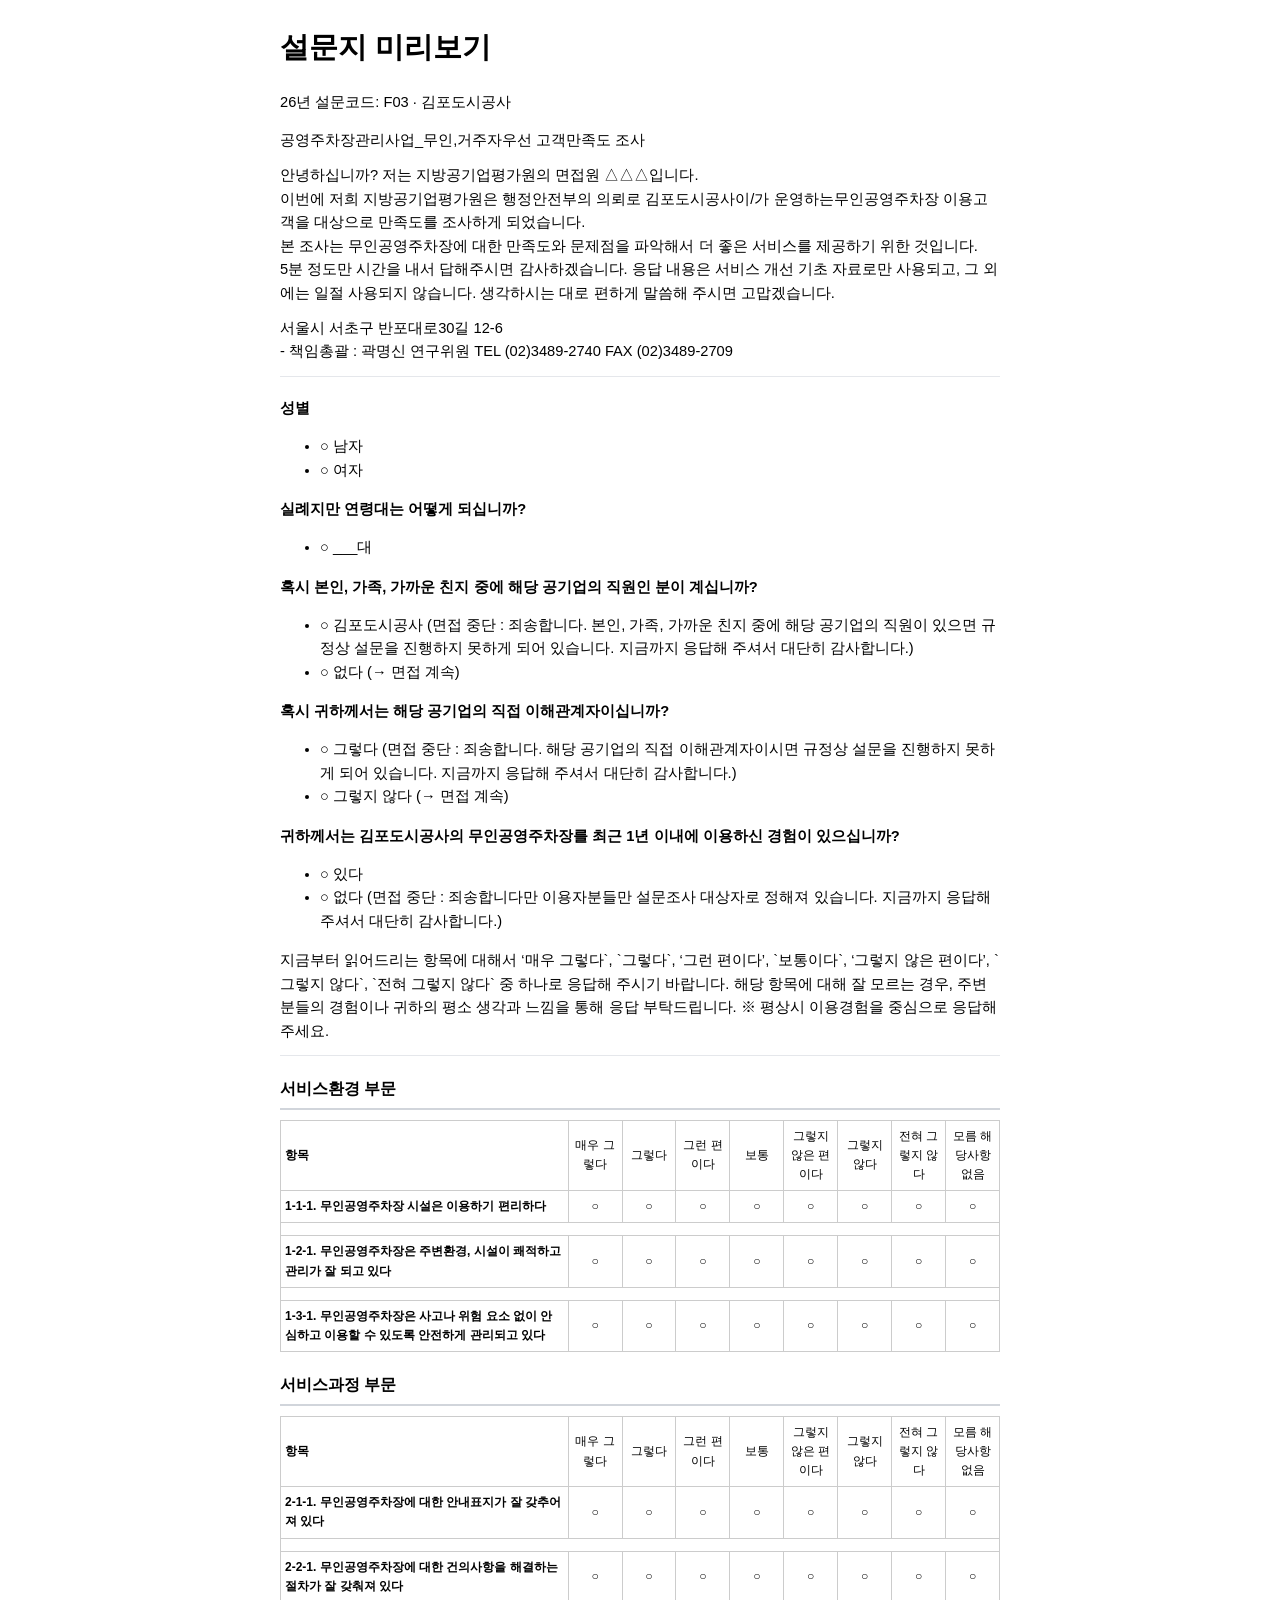
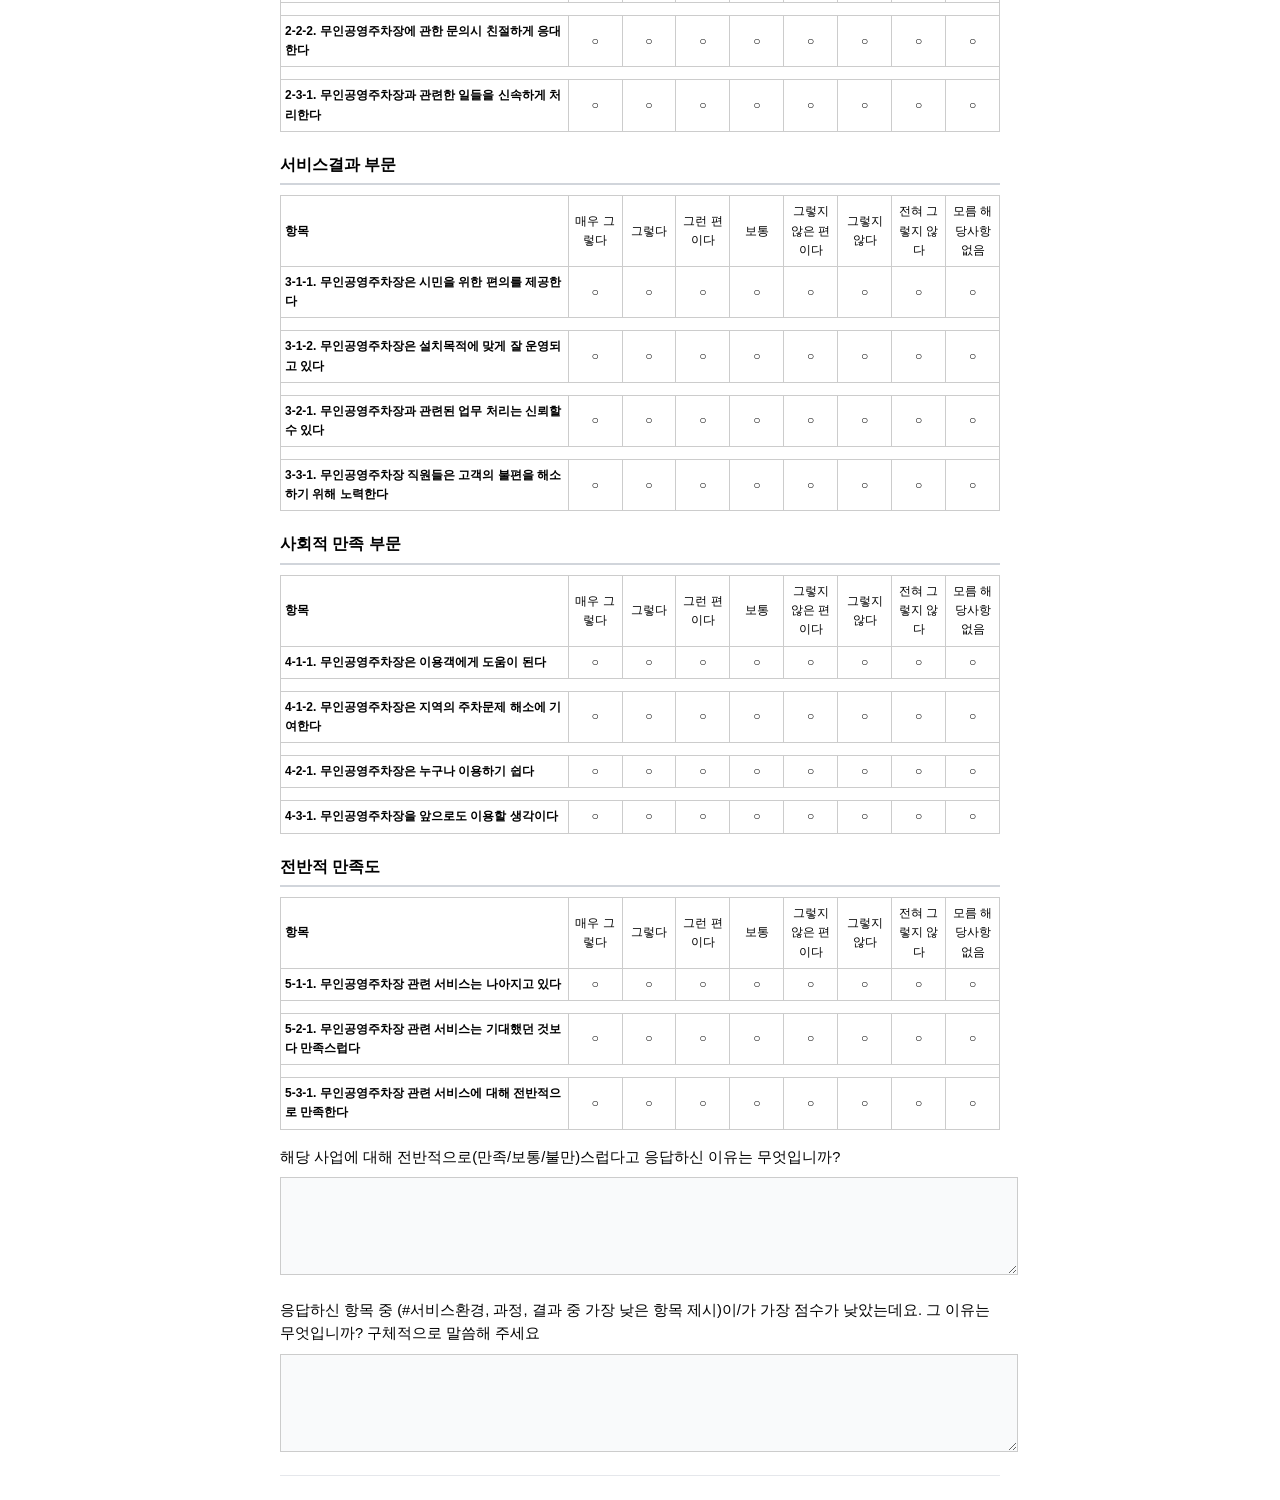
==== surveys/F03.html @ 168dc6eb "Add files via upload" ====
﻿<!DOCTYPE html><html lang="ko"><head><meta charset="UTF-8"/><title>설문지 F03</title>
<style>body{font-family:"Malgun Gothic",sans-serif;font-size:11pt;line-height:1.6;max-width:720px;margin:24px auto;padding:0 16px}
.greeting{margin:0 0 12px}hr.greeting-line{border:none;border-top:1px solid #e5e7eb;margin:12px 0 20px}
h2.dimension{font-size:12pt;margin:20px 0 10px;padding-bottom:6px;border-bottom:2px solid #d1d5db}
.block,.matrix-block{margin-bottom:16px}.q-text{margin:0 0 8px}textarea.essay{width:100%;min-height:80px;border:1px solid #ccc;padding:8px;font-family:inherit;font-size:11pt;background:#f9fafb}
table.scale,table.matrix{width:100%;border-collapse:collapse;font-size:9pt;margin-bottom:12px}
table.scale th,table.matrix th,table.matrix td{border:1px solid #ccc;padding:6px 4px;font-weight:normal;text-align:center}
table.matrix th.matrix-label,table.matrix td.matrix-row-label{text-align:left;font-weight:600;width:40%}
table.matrix td.matrix-cell{width:48px}</style></head>
<body><h1>설문지 미리보기</h1><p>26년 설문코드: F03 · 김포도시공사</p><p class="greeting">공영주차장관리사업_무인,거주자우선 고객만족도 조사</p>
<p class="greeting">안녕하십니까? 저는 지방공기업평가원의 면접원 △△△입니다.<br/>이번에 저희 지방공기업평가원은 행정안전부의 의뢰로 김포도시공사이/가 운영하는무인공영주차장 이용고객을 대상으로 만족도를 조사하게 되었습니다.<br/>본  조사는 무인공영주차장에 대한 만족도와 문제점을 파악해서 더 좋은 서비스를 제공하기 위한 것입니다.<br/>5분 정도만 시간을 내서 답해주시면 감사하겠습니다. 응답 내용은 서비스 개선 기초 자료로만 사용되고, 그 외에는 일절 사용되지 않습니다. 생각하시는 대로 편하게 말씀해 주시면 고맙겠습니다.</p>
<p class="greeting">서울시 서초구 반포대로30길 12-6<br/> - 책임총괄 : 곽명신 연구위원     TEL (02)3489-2740   FAX  (02)3489-2709</p>
<hr class="greeting-line"/>
<div class="block"><p class="q-text"><strong>성별</strong></p><ul class="options"><li>○ 남자</li><li>○ 여자</li></ul></div>
<div class="block"><p class="q-text"><strong>실례지만 연령대는 어떻게 되십니까?</strong></p><ul class="options"><li>○ ___대</li></ul></div>
<div class="block"><p class="q-text"><strong>혹시 본인, 가족, 가까운 친지 중에 해당 공기업의 직원인 분이 계십니까?</strong></p><ul class="options"><li>○ 김포도시공사 (면접 중단 : 죄송합니다. 본인, 가족, 가까운 친지 중에 해당 공기업의 직원이 있으면 규정상 설문을 진행하지 못하게 되어 있습니다. 지금까지 응답해 주셔서 대단히 감사합니다.)</li><li>○ 없다 (→ 면접 계속)</li></ul></div>
<div class="block"><p class="q-text"><strong>혹시 귀하께서는 해당 공기업의 직접 이해관계자이십니까?</strong></p><ul class="options"><li>○ 그렇다 (면접 중단 : 죄송합니다. 해당 공기업의 직접 이해관계자이시면 규정상 설문을 진행하지 못하게 되어 있습니다. 지금까지 응답해 주셔서 대단히 감사합니다.)</li><li>○ 그렇지 않다 (→ 면접 계속)</li></ul></div>
<div class="block"><p class="q-text"><strong>귀하께서는 김포도시공사의 무인공영주차장를 최근 1년 이내에 이용하신 경험이 있으십니까?</strong></p><ul class="options"><li>○ 있다</li><li>○ 없다 (면접 중단 : 죄송합니다만 이용자분들만 설문조사 대상자로 정해져 있습니다. 지금까지 응답해주셔서 대단히 감사합니다.)</li></ul></div>
<p class="greeting">지금부터 읽어드리는 항목에 대해서 ‘매우 그렇다`, `그렇다`, ‘그런 편이다’, `보통이다`, ‘그렇지 않은 편이다’, `그렇지 않다`, `전혀 그렇지 않다` 중 하나로 응답해 주시기 바랍니다. 해당 항목에 대해 잘 모르는 경우, 주변분들의 경험이나 귀하의 평소 생각과 느낌을 통해 응답 부탁드립니다. ※ 평상시 이용경험을 중심으로 응답해 주세요.</p>
<hr class="greeting-line"/>
<h2 class="dimension">서비스환경 부문</h2>
<div class="matrix-block"><table class="matrix"><thead><tr><th class="matrix-label">항목</th><th>매우 그렇다</th><th>그렇다</th><th>그런 편이다</th><th>보통</th><th>그렇지 않은 편이다</th><th>그렇지 않다</th><th>전혀 그렇지 않다</th><th>모름 해당사항 없음</th></tr></thead><tbody><tr><td class="matrix-row-label">1-1-1. 무인공영주차장 시설은 이용하기 편리하다</td><td class="matrix-cell">○</td><td class="matrix-cell">○</td><td class="matrix-cell">○</td><td class="matrix-cell">○</td><td class="matrix-cell">○</td><td class="matrix-cell">○</td><td class="matrix-cell">○</td><td class="matrix-cell">○</td></tr><tr class="matrix-gap"><td colspan="9"></td></tr><tr><td class="matrix-row-label">1-2-1. 무인공영주차장은 주변환경, 시설이 쾌적하고 관리가 잘 되고 있다</td><td class="matrix-cell">○</td><td class="matrix-cell">○</td><td class="matrix-cell">○</td><td class="matrix-cell">○</td><td class="matrix-cell">○</td><td class="matrix-cell">○</td><td class="matrix-cell">○</td><td class="matrix-cell">○</td></tr><tr class="matrix-gap"><td colspan="9"></td></tr><tr><td class="matrix-row-label">1-3-1. 무인공영주차장은 사고나 위험 요소 없이 안심하고 이용할 수 있도록 안전하게 관리되고 있다</td><td class="matrix-cell">○</td><td class="matrix-cell">○</td><td class="matrix-cell">○</td><td class="matrix-cell">○</td><td class="matrix-cell">○</td><td class="matrix-cell">○</td><td class="matrix-cell">○</td><td class="matrix-cell">○</td></tr></tbody></table></div>
<h2 class="dimension">서비스과정 부문</h2>
<div class="matrix-block"><table class="matrix"><thead><tr><th class="matrix-label">항목</th><th>매우 그렇다</th><th>그렇다</th><th>그런 편이다</th><th>보통</th><th>그렇지 않은 편이다</th><th>그렇지 않다</th><th>전혀 그렇지 않다</th><th>모름 해당사항 없음</th></tr></thead><tbody><tr><td class="matrix-row-label">2-1-1. 무인공영주차장에 대한 안내표지가 잘 갖추어져 있다</td><td class="matrix-cell">○</td><td class="matrix-cell">○</td><td class="matrix-cell">○</td><td class="matrix-cell">○</td><td class="matrix-cell">○</td><td class="matrix-cell">○</td><td class="matrix-cell">○</td><td class="matrix-cell">○</td></tr><tr class="matrix-gap"><td colspan="9"></td></tr><tr><td class="matrix-row-label">2-2-1. 무인공영주차장에 대한 건의사항을 해결하는 절차가 잘 갖춰져 있다</td><td class="matrix-cell">○</td><td class="matrix-cell">○</td><td class="matrix-cell">○</td><td class="matrix-cell">○</td><td class="matrix-cell">○</td><td class="matrix-cell">○</td><td class="matrix-cell">○</td><td class="matrix-cell">○</td></tr><tr class="matrix-gap"><td colspan="9"></td></tr><tr><td class="matrix-row-label">2-2-2. 무인공영주차장에 관한 문의시 친절하게 응대한다</td><td class="matrix-cell">○</td><td class="matrix-cell">○</td><td class="matrix-cell">○</td><td class="matrix-cell">○</td><td class="matrix-cell">○</td><td class="matrix-cell">○</td><td class="matrix-cell">○</td><td class="matrix-cell">○</td></tr><tr class="matrix-gap"><td colspan="9"></td></tr><tr><td class="matrix-row-label">2-3-1. 무인공영주차장과 관련한 일들을 신속하게 처리한다</td><td class="matrix-cell">○</td><td class="matrix-cell">○</td><td class="matrix-cell">○</td><td class="matrix-cell">○</td><td class="matrix-cell">○</td><td class="matrix-cell">○</td><td class="matrix-cell">○</td><td class="matrix-cell">○</td></tr></tbody></table></div>
<h2 class="dimension">서비스결과 부문</h2>
<div class="matrix-block"><table class="matrix"><thead><tr><th class="matrix-label">항목</th><th>매우 그렇다</th><th>그렇다</th><th>그런 편이다</th><th>보통</th><th>그렇지 않은 편이다</th><th>그렇지 않다</th><th>전혀 그렇지 않다</th><th>모름 해당사항 없음</th></tr></thead><tbody><tr><td class="matrix-row-label">3-1-1. 무인공영주차장은 시민을 위한 편의를 제공한다</td><td class="matrix-cell">○</td><td class="matrix-cell">○</td><td class="matrix-cell">○</td><td class="matrix-cell">○</td><td class="matrix-cell">○</td><td class="matrix-cell">○</td><td class="matrix-cell">○</td><td class="matrix-cell">○</td></tr><tr class="matrix-gap"><td colspan="9"></td></tr><tr><td class="matrix-row-label">3-1-2. 무인공영주차장은 설치목적에 맞게 잘 운영되고 있다</td><td class="matrix-cell">○</td><td class="matrix-cell">○</td><td class="matrix-cell">○</td><td class="matrix-cell">○</td><td class="matrix-cell">○</td><td class="matrix-cell">○</td><td class="matrix-cell">○</td><td class="matrix-cell">○</td></tr><tr class="matrix-gap"><td colspan="9"></td></tr><tr><td class="matrix-row-label">3-2-1. 무인공영주차장과 관련된 업무 처리는 신뢰할 수 있다</td><td class="matrix-cell">○</td><td class="matrix-cell">○</td><td class="matrix-cell">○</td><td class="matrix-cell">○</td><td class="matrix-cell">○</td><td class="matrix-cell">○</td><td class="matrix-cell">○</td><td class="matrix-cell">○</td></tr><tr class="matrix-gap"><td colspan="9"></td></tr><tr><td class="matrix-row-label">3-3-1. 무인공영주차장 직원들은 고객의 불편을 해소하기 위해 노력한다</td><td class="matrix-cell">○</td><td class="matrix-cell">○</td><td class="matrix-cell">○</td><td class="matrix-cell">○</td><td class="matrix-cell">○</td><td class="matrix-cell">○</td><td class="matrix-cell">○</td><td class="matrix-cell">○</td></tr></tbody></table></div>
<h2 class="dimension">사회적 만족 부문</h2>
<div class="matrix-block"><table class="matrix"><thead><tr><th class="matrix-label">항목</th><th>매우 그렇다</th><th>그렇다</th><th>그런 편이다</th><th>보통</th><th>그렇지 않은 편이다</th><th>그렇지 않다</th><th>전혀 그렇지 않다</th><th>모름 해당사항 없음</th></tr></thead><tbody><tr><td class="matrix-row-label">4-1-1. 무인공영주차장은 이용객에게 도움이 된다</td><td class="matrix-cell">○</td><td class="matrix-cell">○</td><td class="matrix-cell">○</td><td class="matrix-cell">○</td><td class="matrix-cell">○</td><td class="matrix-cell">○</td><td class="matrix-cell">○</td><td class="matrix-cell">○</td></tr><tr class="matrix-gap"><td colspan="9"></td></tr><tr><td class="matrix-row-label">4-1-2. 무인공영주차장은 지역의 주차문제 해소에 기여한다</td><td class="matrix-cell">○</td><td class="matrix-cell">○</td><td class="matrix-cell">○</td><td class="matrix-cell">○</td><td class="matrix-cell">○</td><td class="matrix-cell">○</td><td class="matrix-cell">○</td><td class="matrix-cell">○</td></tr><tr class="matrix-gap"><td colspan="9"></td></tr><tr><td class="matrix-row-label">4-2-1. 무인공영주차장은 누구나 이용하기 쉽다</td><td class="matrix-cell">○</td><td class="matrix-cell">○</td><td class="matrix-cell">○</td><td class="matrix-cell">○</td><td class="matrix-cell">○</td><td class="matrix-cell">○</td><td class="matrix-cell">○</td><td class="matrix-cell">○</td></tr><tr class="matrix-gap"><td colspan="9"></td></tr><tr><td class="matrix-row-label">4-3-1. 무인공영주차장을 앞으로도 이용할 생각이다</td><td class="matrix-cell">○</td><td class="matrix-cell">○</td><td class="matrix-cell">○</td><td class="matrix-cell">○</td><td class="matrix-cell">○</td><td class="matrix-cell">○</td><td class="matrix-cell">○</td><td class="matrix-cell">○</td></tr></tbody></table></div>
<h2 class="dimension">전반적 만족도</h2>
<div class="matrix-block"><table class="matrix"><thead><tr><th class="matrix-label">항목</th><th>매우 그렇다</th><th>그렇다</th><th>그런 편이다</th><th>보통</th><th>그렇지 않은 편이다</th><th>그렇지 않다</th><th>전혀 그렇지 않다</th><th>모름 해당사항 없음</th></tr></thead><tbody><tr><td class="matrix-row-label">5-1-1. 무인공영주차장 관련 서비스는 나아지고 있다</td><td class="matrix-cell">○</td><td class="matrix-cell">○</td><td class="matrix-cell">○</td><td class="matrix-cell">○</td><td class="matrix-cell">○</td><td class="matrix-cell">○</td><td class="matrix-cell">○</td><td class="matrix-cell">○</td></tr><tr class="matrix-gap"><td colspan="9"></td></tr><tr><td class="matrix-row-label">5-2-1. 무인공영주차장 관련 서비스는 기대했던 것보다 만족스럽다</td><td class="matrix-cell">○</td><td class="matrix-cell">○</td><td class="matrix-cell">○</td><td class="matrix-cell">○</td><td class="matrix-cell">○</td><td class="matrix-cell">○</td><td class="matrix-cell">○</td><td class="matrix-cell">○</td></tr><tr class="matrix-gap"><td colspan="9"></td></tr><tr><td class="matrix-row-label">5-3-1. 무인공영주차장 관련 서비스에 대해 전반적으로 만족한다</td><td class="matrix-cell">○</td><td class="matrix-cell">○</td><td class="matrix-cell">○</td><td class="matrix-cell">○</td><td class="matrix-cell">○</td><td class="matrix-cell">○</td><td class="matrix-cell">○</td><td class="matrix-cell">○</td></tr></tbody></table></div>
<div class="block"><p class="q-text">해당 사업에 대해 전반적으로(만족/보통/불만)스럽다고 응답하신 이유는 무엇입니까?</p><textarea rows="4" readonly disabled class="essay"></textarea></div>
<div class="block"><p class="q-text">응답하신 항목 중 (#서비스환경, 과정, 결과 중 가장 낮은 항목 제시)이/가 가장 점수가 낮았는데요. 그 이유는 무엇입니까? 구체적으로 말씀해 주세요</p><textarea rows="4" readonly disabled class="essay"></textarea></div>
<hr class="greeting-line"/></body></html>
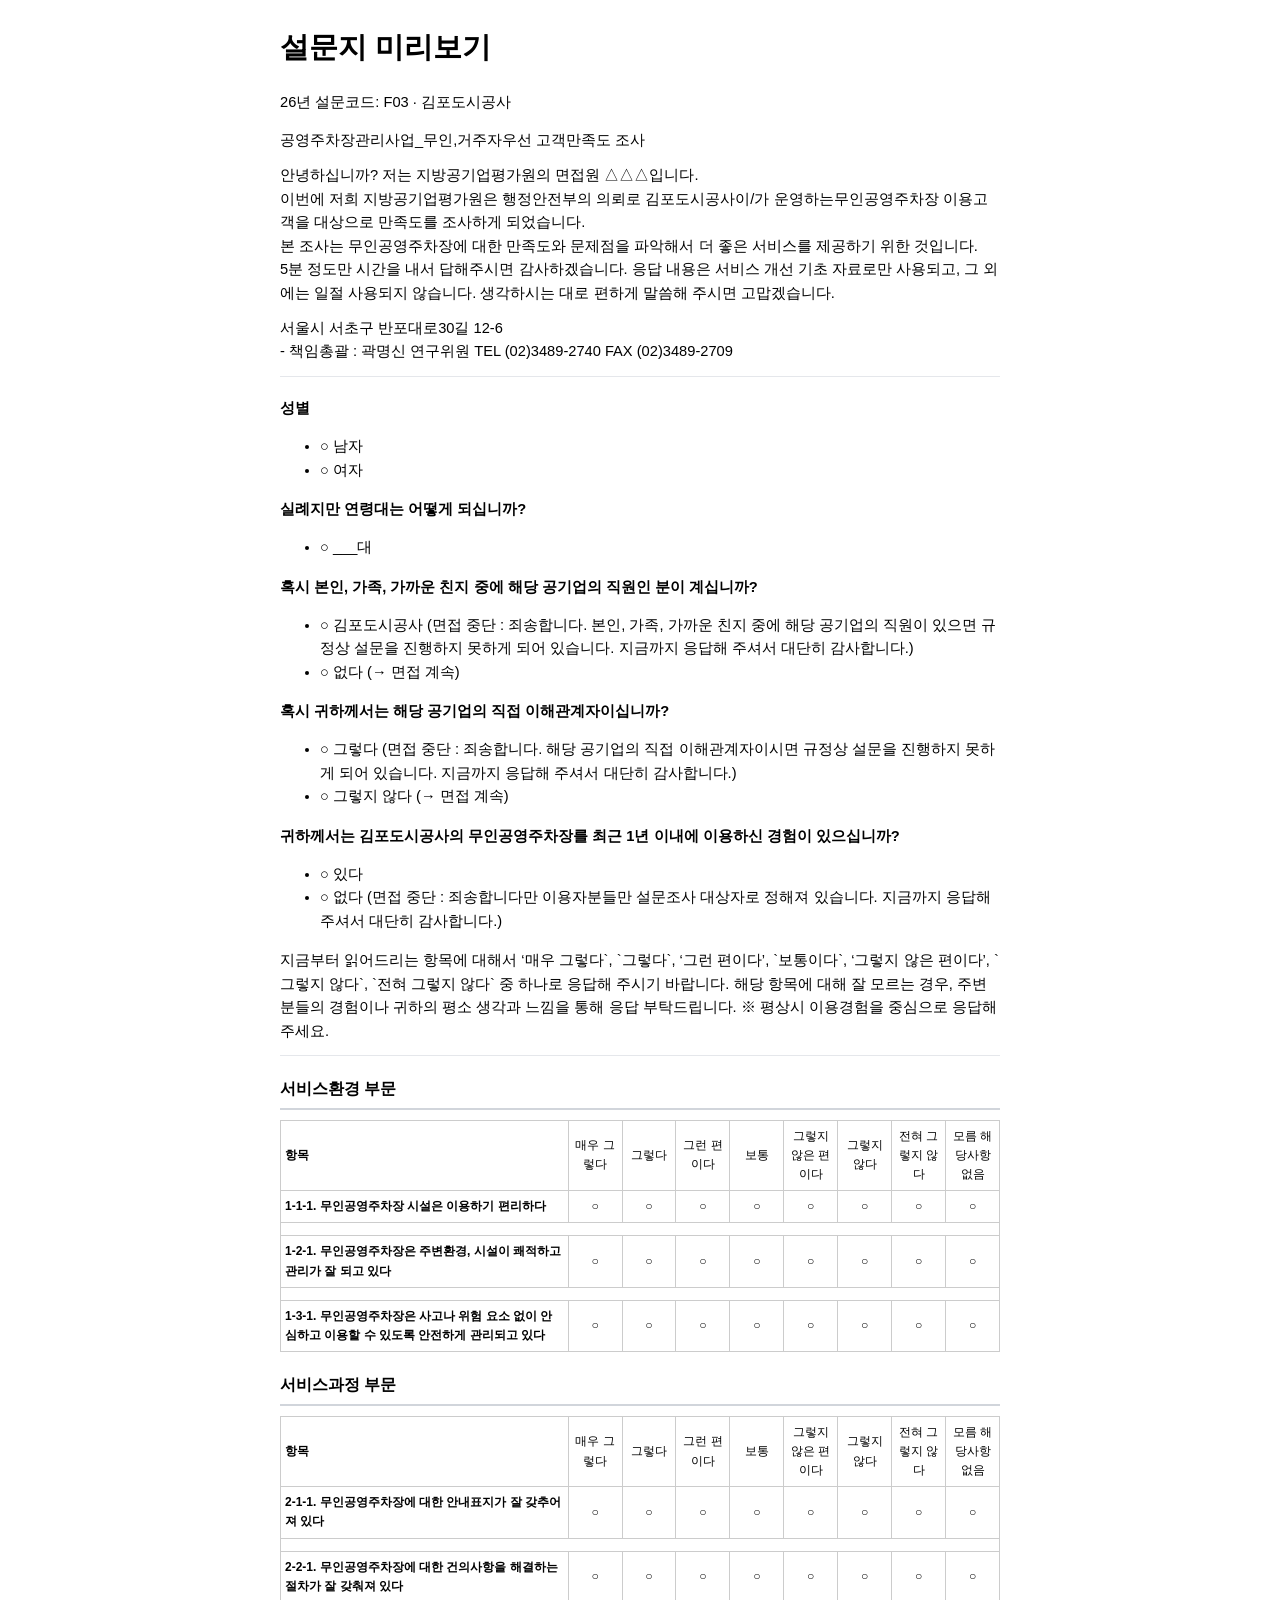
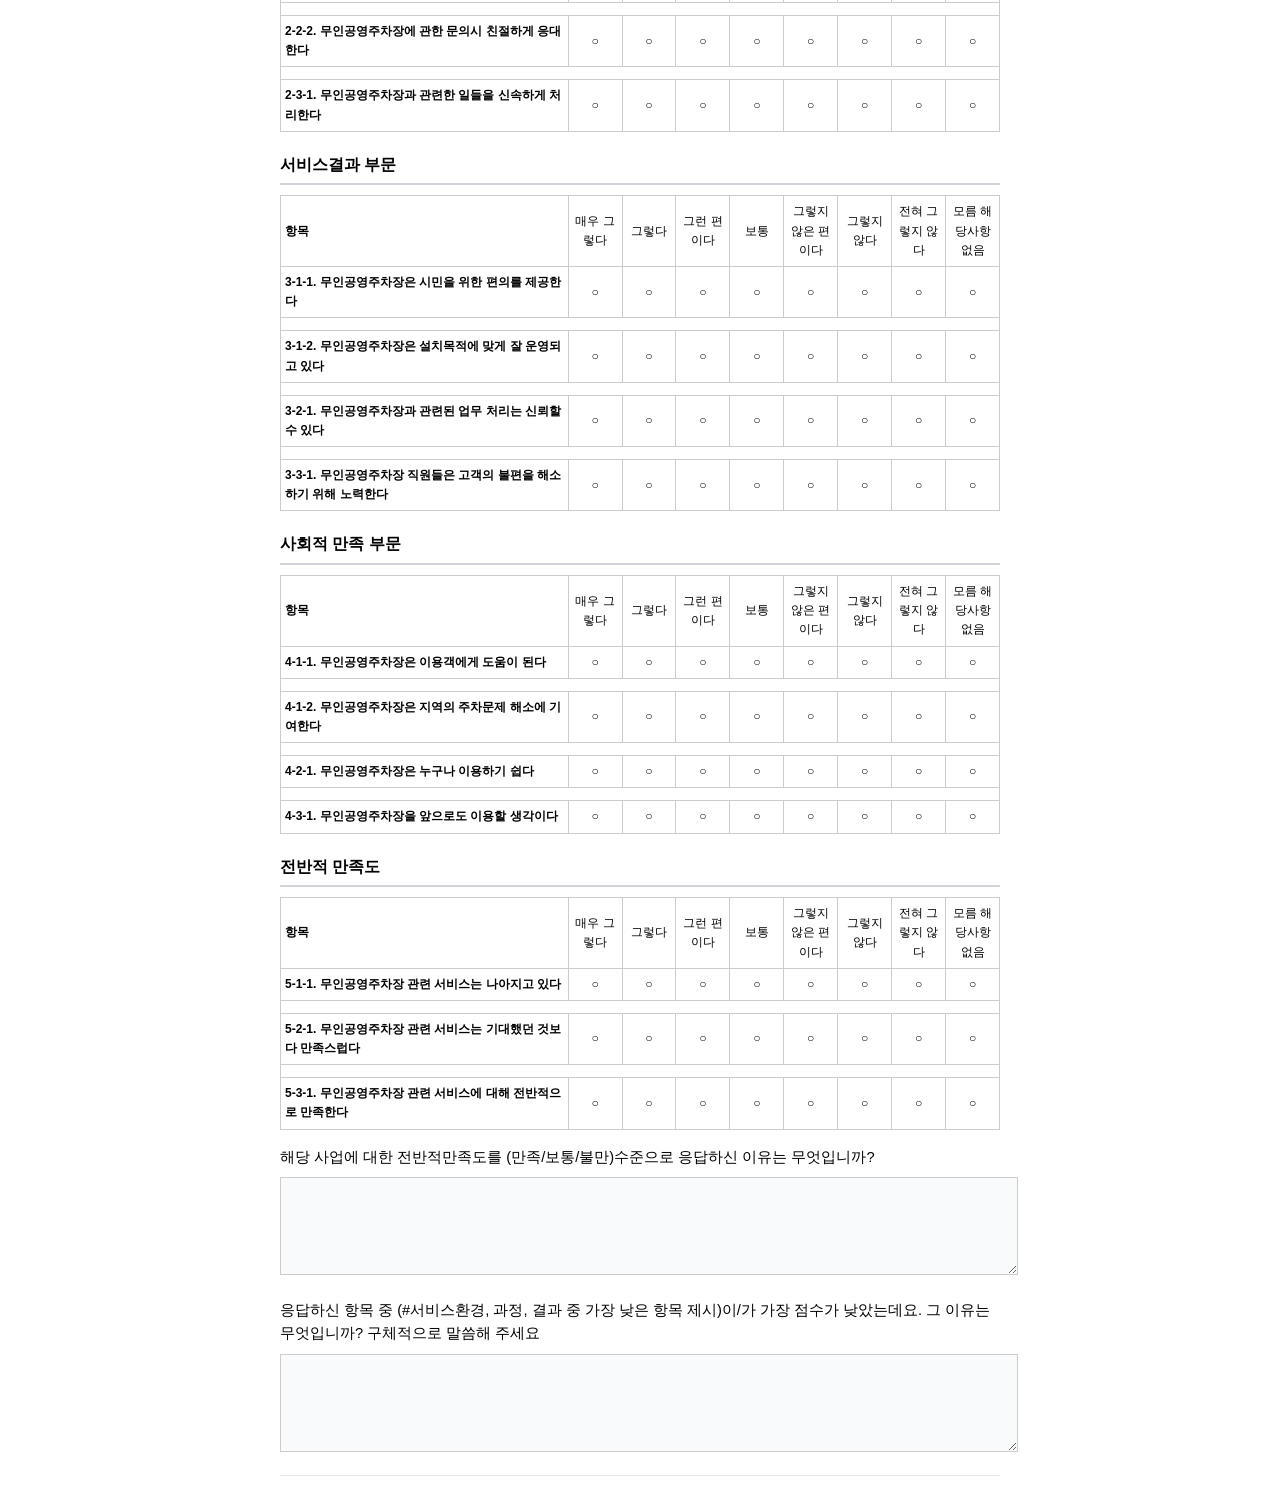
==== commit 6695331d: "Add files via upload" ====
--- a/surveys/F03.html
+++ b/surveys/F03.html
@@ -28,6 +28,6 @@
 <div class="matrix-block"><table class="matrix"><thead><tr><th class="matrix-label">항목</th><th>매우 그렇다</th><th>그렇다</th><th>그런 편이다</th><th>보통</th><th>그렇지 않은 편이다</th><th>그렇지 않다</th><th>전혀 그렇지 않다</th><th>모름 해당사항 없음</th></tr></thead><tbody><tr><td class="matrix-row-label">4-1-1. 무인공영주차장은 이용객에게 도움이 된다</td><td class="matrix-cell">○</td><td class="matrix-cell">○</td><td class="matrix-cell">○</td><td class="matrix-cell">○</td><td class="matrix-cell">○</td><td class="matrix-cell">○</td><td class="matrix-cell">○</td><td class="matrix-cell">○</td></tr><tr class="matrix-gap"><td colspan="9"></td></tr><tr><td class="matrix-row-label">4-1-2. 무인공영주차장은 지역의 주차문제 해소에 기여한다</td><td class="matrix-cell">○</td><td class="matrix-cell">○</td><td class="matrix-cell">○</td><td class="matrix-cell">○</td><td class="matrix-cell">○</td><td class="matrix-cell">○</td><td class="matrix-cell">○</td><td class="matrix-cell">○</td></tr><tr class="matrix-gap"><td colspan="9"></td></tr><tr><td class="matrix-row-label">4-2-1. 무인공영주차장은 누구나 이용하기 쉽다</td><td class="matrix-cell">○</td><td class="matrix-cell">○</td><td class="matrix-cell">○</td><td class="matrix-cell">○</td><td class="matrix-cell">○</td><td class="matrix-cell">○</td><td class="matrix-cell">○</td><td class="matrix-cell">○</td></tr><tr class="matrix-gap"><td colspan="9"></td></tr><tr><td class="matrix-row-label">4-3-1. 무인공영주차장을 앞으로도 이용할 생각이다</td><td class="matrix-cell">○</td><td class="matrix-cell">○</td><td class="matrix-cell">○</td><td class="matrix-cell">○</td><td class="matrix-cell">○</td><td class="matrix-cell">○</td><td class="matrix-cell">○</td><td class="matrix-cell">○</td></tr></tbody></table></div>
 <h2 class="dimension">전반적 만족도</h2>
 <div class="matrix-block"><table class="matrix"><thead><tr><th class="matrix-label">항목</th><th>매우 그렇다</th><th>그렇다</th><th>그런 편이다</th><th>보통</th><th>그렇지 않은 편이다</th><th>그렇지 않다</th><th>전혀 그렇지 않다</th><th>모름 해당사항 없음</th></tr></thead><tbody><tr><td class="matrix-row-label">5-1-1. 무인공영주차장 관련 서비스는 나아지고 있다</td><td class="matrix-cell">○</td><td class="matrix-cell">○</td><td class="matrix-cell">○</td><td class="matrix-cell">○</td><td class="matrix-cell">○</td><td class="matrix-cell">○</td><td class="matrix-cell">○</td><td class="matrix-cell">○</td></tr><tr class="matrix-gap"><td colspan="9"></td></tr><tr><td class="matrix-row-label">5-2-1. 무인공영주차장 관련 서비스는 기대했던 것보다 만족스럽다</td><td class="matrix-cell">○</td><td class="matrix-cell">○</td><td class="matrix-cell">○</td><td class="matrix-cell">○</td><td class="matrix-cell">○</td><td class="matrix-cell">○</td><td class="matrix-cell">○</td><td class="matrix-cell">○</td></tr><tr class="matrix-gap"><td colspan="9"></td></tr><tr><td class="matrix-row-label">5-3-1. 무인공영주차장 관련 서비스에 대해 전반적으로 만족한다</td><td class="matrix-cell">○</td><td class="matrix-cell">○</td><td class="matrix-cell">○</td><td class="matrix-cell">○</td><td class="matrix-cell">○</td><td class="matrix-cell">○</td><td class="matrix-cell">○</td><td class="matrix-cell">○</td></tr></tbody></table></div>
-<div class="block"><p class="q-text">해당 사업에 대해 전반적으로(만족/보통/불만)스럽다고 응답하신 이유는 무엇입니까?</p><textarea rows="4" readonly disabled class="essay"></textarea></div>
+<div class="block"><p class="q-text">해당 사업에 대한 전반적만족도를 (만족/보통/불만)수준으로 응답하신 이유는 무엇입니까?</p><textarea rows="4" readonly disabled class="essay"></textarea></div>
 <div class="block"><p class="q-text">응답하신 항목 중 (#서비스환경, 과정, 결과 중 가장 낮은 항목 제시)이/가 가장 점수가 낮았는데요. 그 이유는 무엇입니까? 구체적으로 말씀해 주세요</p><textarea rows="4" readonly disabled class="essay"></textarea></div>
 <hr class="greeting-line"/></body></html>
